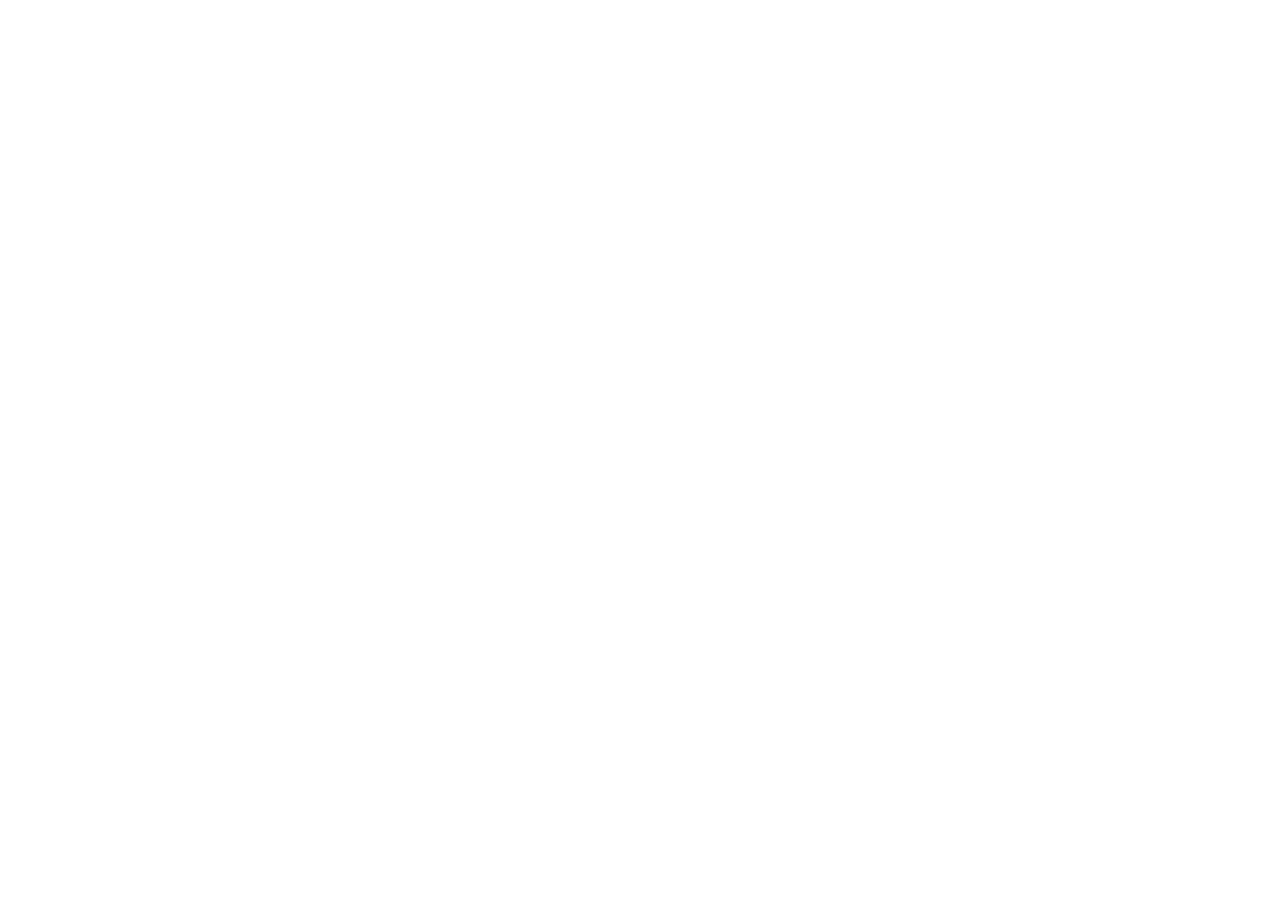
==== Portfolio/index.html @ 82c5b1cc "New File Added for another Task" ====
<!DOCTYPE html>
<html lang="en">
<head>
    <meta charset="UTF-8">
    <meta name="viewport" content="width=device-width, initial-scale=1.0">
    <title>Portfolio</title>
    <link rel="stylesheet" href="style.css">
</head>
<body>
    
</body>
</html>
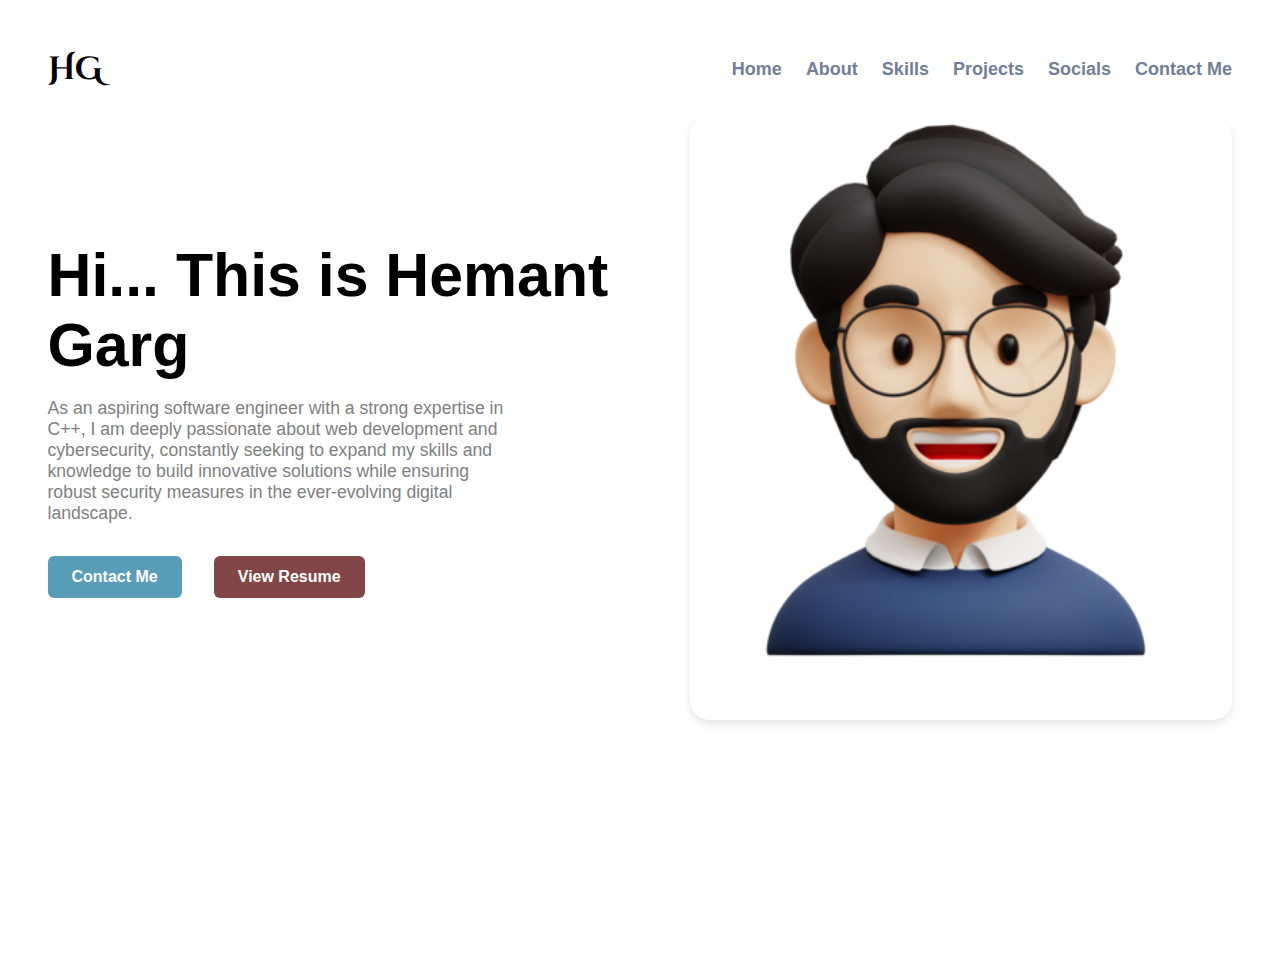
==== commit 25aa8443: "Added Portfolio folder and some content" ====
--- a/Portfolio/index.html
+++ b/Portfolio/index.html
@@ -7,6 +7,42 @@
     <link rel="stylesheet" href="style.css">
 </head>
 <body>
-    
+    <div class="header">
+        <header class="header-content"> 
+            <a href="#logo" class="logo">
+                <span class="logo-text">HG</span>
+            </a>
+            
+            <nav class="nav">
+                <a href="#home" class="nav-link">Home</a>
+                <a href="#about" class="nav-link">About</a>
+                <a href="#skills" class="nav-link">Skills</a>
+                <a href="#projects" class="nav-link">Projects</a>
+                <a href="#socials" class="nav-link">Socials</a>
+                <a href="#contact" class="nav-link">Contact Me</a>         
+            </nav>
+        </header>
+    </div>
+
+    <div class="about">
+        <section class="main-section">
+            <div class="about-left">
+                <h1 class="section-title">Hi... This is Hemant Garg</h1>
+                <p class="section-description">
+                    As an aspiring software engineer with a strong expertise in C++, I am deeply passionate about web development and cybersecurity, constantly seeking to expand my skills and knowledge to build innovative solutions while ensuring robust security measures in the ever-evolving digital landscape.</p>
+                <div class="button-group">
+                    <a href="#contact_me" class="contact-button">Contact Me</a>
+                    <a href="#view_resume" class="view-button">View Resume</a>
+                </div>
+            </div>
+
+            <div class="about-right">
+                <div class="image-container">
+                    <img src="images/Admin.webp" alt="sectionImage" class="section-image"> 
+                </div>
+            </div>
+        </section>
+    </div>
+
 </body>
 </html>--- a/Portfolio/style.css
+++ b/Portfolio/style.css
@@ -0,0 +1,167 @@
+@import url('https://fonts.googleapis.com/css2?family=Cinzel+Decorative:wght@400;700;900&family=Playwrite+DE+LA+Guides&display=swap');
+
+* {
+    margin: 0;
+    padding: 0;
+    font-family: 'Inter', sans-serif;
+    text-decoration: none;
+}
+
+body{
+    height: 100vh;
+    text-align: center;
+    background-color: #ffffff;
+    padding: 2rem;
+}
+
+.header-content{
+    max-width: 1280px;
+    margin: 0 auto; 
+    display: flex;
+    justify-content: space-between;
+    align-items: center;
+    padding: 1rem;
+}
+
+.logo{
+    display: flex;
+    align-items: center;
+    font-size: 2rem;
+    font-weight: bold;
+    color: black;
+    text-decoration: none;
+    gap: 0.625rem;
+}
+
+.logo-text{
+    font-size: 2rem;
+    font-weight: bold;
+    font-family: "Cinzel Decorative", serif;
+}
+
+.nav{
+    display: none;
+    gap: 1.5rem;
+}
+
+@media screen and (min-width: 768px) {
+    .nav{
+        display: flex   ;
+    }
+}
+
+.nav-link{
+    color: #718096;
+    font-size: 1.125rem;
+    font-weight: 600;
+    transform: color 0.1s;
+}
+
+.nav-link:hover{
+    color: black;
+}
+
+@media screen and (min-width: 768px) {
+    .contact-button{
+        display: block;
+    }
+}
+
+.main-section{
+    max-width: 1280px;
+    display: flex;
+    flex-direction: column;
+    justify-content: space-around;
+    gap: 2rem;
+    padding: 0.6rem;
+    align-items: center;
+    margin: 0 auto;
+}
+
+.section-title{
+    font-size: 2.3rem;
+    padding: 1.1rem;
+    color: black;
+}
+
+.section-description{
+    color: gray;
+    font-size: 1.13rem;
+}
+
+.button-group{
+    display: flex;
+    gap: 2rem;
+    padding: 1rem;
+    margin-top: 1rem;
+    align-items: center;
+    justify-content: center;
+}
+
+.contact-button, 
+.view-button{
+    border: none;
+    border-radius: 0.375rem;
+    background-color: #599cb7;
+    color: #ffffff;
+    transform: all 0.1s;
+    padding: 0.75rem 1.5rem;
+    font-size: 1rem;
+    font-weight: 600;
+}
+
+.view-button{
+    background-color: #824646;
+}
+
+.contact-button:hover{
+    background-color: #5254f8;
+}
+
+.view-button:hover{
+    background-color: #d61717;
+}   
+
+.about-right{
+    display: flex;
+    align-items: center;
+    justify-content: center;
+}
+
+.image-container{
+    border-radius: 1.225rem;
+    overflow: hidden;
+    box-shadow: 0px 4px 8px rgba(0,0,0,0.1);
+}
+
+.section-image{
+    height: 90%;
+    width: 100%;
+}
+
+@media screen and (min-width:768px) {
+    .main-section{
+        flex-direction: row;
+    }
+    .about-left{
+        max-width: 50%;
+        text-align: left;
+    }
+    .section-title{
+        padding-left: 0;
+        font-size: 3.8rem;
+    }
+    .button-group{
+        justify-content: start;
+        padding-left: 0;
+    }
+    .image-container{
+        height: 67vh;
+    }
+    .section-description{
+        font-size: 1.1rem;
+        columns: #f0f0f0;
+        width: 78%;
+    }
+    
+}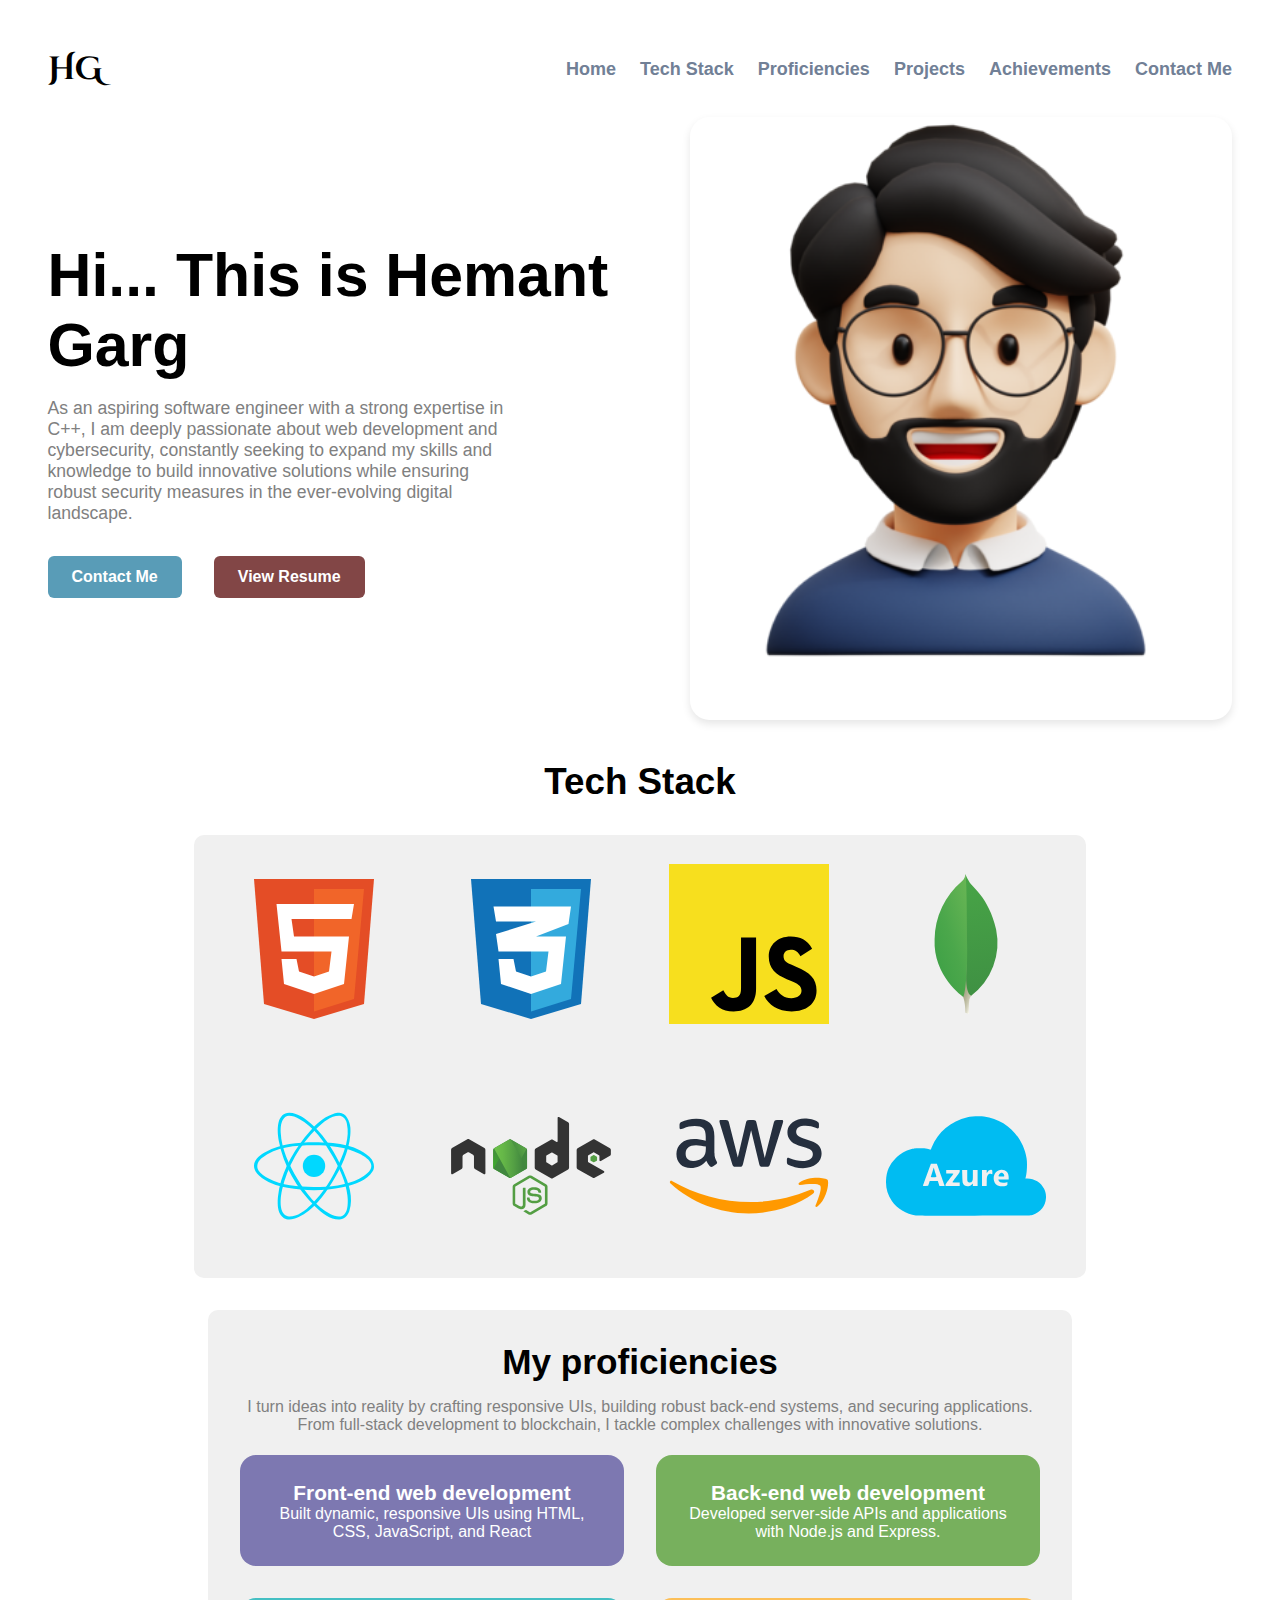
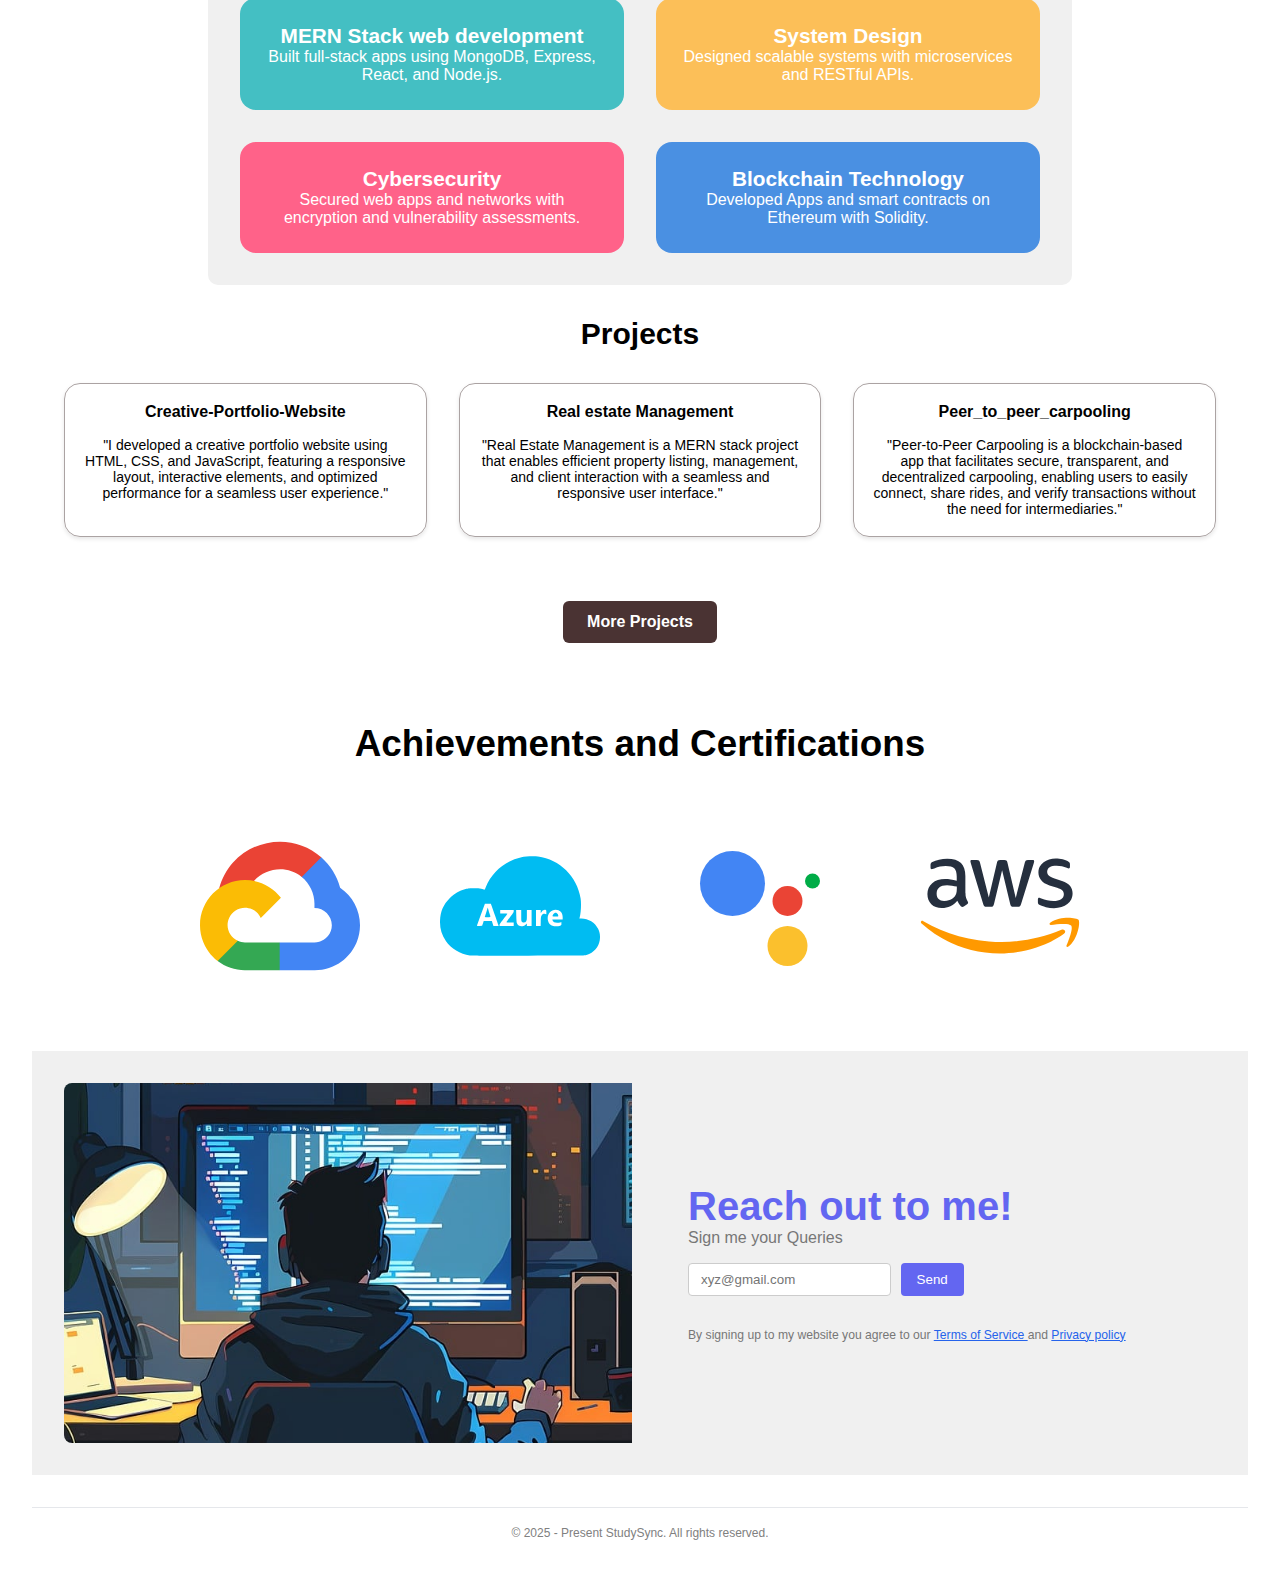
==== commit 6b6fdc67: "Updated Portfolio: Modified index.html, style.css, and added new images" ====
--- a/Portfolio/index.html
+++ b/Portfolio/index.html
@@ -1,35 +1,40 @@
 <!DOCTYPE html>
 <html lang="en">
+
 <head>
     <meta charset="UTF-8">
     <meta name="viewport" content="width=device-width, initial-scale=1.0">
     <title>Portfolio</title>
     <link rel="stylesheet" href="style.css">
 </head>
+
 <body>
     <div class="header">
-        <header class="header-content"> 
+        <header class="header-content">
             <a href="#logo" class="logo">
                 <span class="logo-text">HG</span>
             </a>
-            
+
             <nav class="nav">
                 <a href="#home" class="nav-link">Home</a>
-                <a href="#about" class="nav-link">About</a>
-                <a href="#skills" class="nav-link">Skills</a>
+                <a href="#tech_stack" class="nav-link">Tech Stack</a>
+                <a href="#proficiencies" class="nav-link">Proficiencies</a>
                 <a href="#projects" class="nav-link">Projects</a>
-                <a href="#socials" class="nav-link">Socials</a>
-                <a href="#contact" class="nav-link">Contact Me</a>         
+                <a href="#achievements" class="nav-link">Achievements</a>
+                <a href="#contact" class="nav-link">Contact Me</a>
             </nav>
         </header>
     </div>
 
-    <div class="about">
+    <div class="about" id="home">
         <section class="main-section">
             <div class="about-left">
                 <h1 class="section-title">Hi... This is Hemant Garg</h1>
                 <p class="section-description">
-                    As an aspiring software engineer with a strong expertise in C++, I am deeply passionate about web development and cybersecurity, constantly seeking to expand my skills and knowledge to build innovative solutions while ensuring robust security measures in the ever-evolving digital landscape.</p>
+                    As an aspiring software engineer with a strong expertise in C++, I am deeply passionate about web
+                    development and cybersecurity, constantly seeking to expand my skills and knowledge to build
+                    innovative solutions while ensuring robust security measures in the ever-evolving digital landscape.
+                </p>
                 <div class="button-group">
                     <a href="#contact_me" class="contact-button">Contact Me</a>
                     <a href="#view_resume" class="view-button">View Resume</a>
@@ -38,11 +43,240 @@
 
             <div class="about-right">
                 <div class="image-container">
-                    <img src="images/Admin.webp" alt="sectionImage" class="section-image"> 
+                    <img src="images/Admin.webp" alt="Admin" class="section-image">
                 </div>
             </div>
         </section>
     </div>
 
+    <div class="technology-container" id="tech_stack">
+        <h2 class="technology-title">Tech Stack</h2>
+        <div class="technology-grid">
+
+            <div class="technology-logo">
+                <a href="#html"><img src="images/HTML.svg" alt="html-logo" class="svg-img"></a>
+            </div>
+            <div class="technology-logo">
+                <a href="#css"><img src="images/CSS.svg" alt="css-logo" class="svg-img"></a>
+            </div>
+            <div class="technology-logo">
+                <a href="#js"><img src="images/JS.svg" alt="js-logo" class="svg-img"></a>
+            </div>
+            <div class="technology-logo">
+                <a href="#mongodb"><img src="images/MongoDB.svg" alt="mongodb-logo" class="svg-img"></a>
+            </div>
+            <div class="technology-logo">
+                <a href="#react"><img src="images/React.svg" alt="react-logo" class="svg-img"></a>
+            </div>
+            <div class="technology-logo">
+                <a href="#nodejs"><img src="images/Nodejs.svg" alt="nodejs-logo" class="svg-img"></a>
+            </div>
+            <div class="technology-logo">
+                <a href="#aws"><img src="images/AWS.svg" alt="aws-logo" class="svg-img"></a>
+            </div>
+            <div class="technology-logo">
+                <a href="#azure"><img src="images/Azure.svg" alt="azure-logo" class="svg-img"></a>
+            </div>
+        </div>
+    </div>
+
+    <div class="proficiency" id="proficiencies">
+        <div class="proficiency-content">
+            <div class="main-info">
+                <h2 class="main-title">My proficiencies</h2>
+                <p class="main-description">I turn ideas into reality by crafting responsive UIs, building robust
+                    back-end systems, and securing applications. From full-stack development to blockchain, I tackle
+                    complex challenges with innovative solutions.</p>
+            </div>
+            <div class="proficiency-grid">
+                <!-- card 1 -->
+                <div class="proficiency-card">
+                    <div class="proficiency-info">
+                        <div class="proficiency-title">
+                            <a href="#frontend">Front-end web development </a>
+                        </div>
+                        <div class="proficiency-description">
+                            <a href="#frontend">Built dynamic, responsive UIs using HTML, CSS, JavaScript, and React</a>
+                        </div>
+                    </div>
+                </div>
+                <!-- card 2 -->
+                <div class="proficiency-card">
+                    <div class="proficiency-info">
+                        <div class="proficiency-title">
+                            <a href="#backend">Back-end web development</a>
+                        </div>
+                        <div class="proficiency-description">
+                            <a href="#backend">Developed server-side APIs and applications with Node.js and Express.</a>
+                        </div>
+                    </div>
+                </div>
+                <!-- card 3 -->
+                <div class="proficiency-card">
+                    <div class="proficiency-info">
+                        <div class="proficiency-title">
+                            <a href="#mernStack">MERN Stack web development</a>
+                        </div>
+                        <div class="proficiency-description">
+                            <a href="#mernStack">Built full-stack apps using MongoDB, Express, React, and Node.js.</a>
+                        </div>
+                    </div>
+                </div>
+                <!-- card 4 -->
+                <div class="proficiency-card">
+                    <div class="proficiency-info">
+                        <div class="proficiency-title">
+                            <a href="#systemDesign">System Design</a>
+                        </div>
+                        <div class="proficiency-description">
+                            <a href="#systemDesign">Designed scalable systems with microservices and RESTful APIs.</a>
+                        </div>
+                    </div>
+                </div>
+                <!-- card 5 -->
+                <div class="proficiency-card">
+                    <div class="proficiency-info">
+                        <div class="proficiency-title">
+                            <a href="#cybersecurity">Cybersecurity</a>
+                        </div>
+                        <div class="proficiency-description">
+                            <a href="#cybersecurity">Secured web apps and networks with encryption and vulnerability
+                                assessments.</a>
+                        </div>
+                    </div>
+                </div>
+                <!-- card 6 -->
+                <div class="proficiency-card">
+                    <div class="proficiency-info">
+                        <div class="proficiency-title">
+                            <a href="#blockchain">Blockchain Technology</a>
+                        </div>
+                        <div class="proficiency-description">
+                            <a href="#blockchain">Developed Apps and smart contracts on Ethereum with Solidity.</a>
+                        </div>
+                    </div>
+                </div>
+            </div>
+        </div>
+    </div>
+
+    <div class="projects-container" id="projects">
+        <div class="projects-content">
+            <h2 class="projects-title">
+                Projects
+            </h2>
+            <div class="projects-grid">
+                <!-- card 1 -->
+                <div class="projects-card">
+                    <div class="projects-details">
+                        <h3 class="projects-name">
+                            <a href="#Creative_Portfolio_Website">Creative-Portfolio-Website</a>
+                        </h3>
+                    </div>
+                    <div class="projects-text">
+                        "I developed a creative portfolio website using HTML, CSS, and JavaScript, featuring a
+                        responsive layout, interactive elements, and optimized performance for a seamless user
+                        experience."
+                    </div>
+                </div>
+                <!-- card2 -->
+                <div class="projects-card">
+                    <div class="projects-details">
+                        <h3 class="projects-name">
+                            <a href="#Real_estate_Management">Real estate Management</a>
+                        </h3>
+                    </div>
+                    <div class="projects-text">
+                        "Real Estate Management is a MERN stack project that enables efficient property listing,
+                        management, and client interaction with a seamless and responsive user interface."
+                    </div>
+                </div>
+                <!-- card3 -->
+                <div class="projects-card">
+                    <div class="projects-details">
+                        <h3 class="projects-name">
+                            <a href="#Peer_to_peer_carpooling">Peer_to_peer_carpooling</a>
+                        </h3>
+                    </div>
+                    <div class="projects-text">
+                        "Peer-to-Peer Carpooling is a blockchain-based app that facilitates secure, transparent, and
+                        decentralized carpooling, enabling users to easily connect, share rides, and verify transactions
+                        without the need for intermediaries."
+                    </div>
+                </div>
+            </div>
+            <div class="more-projects">
+                <a href="#more_projects" class="projects-button">More Projects</a>
+            </div>
+        </div>
+    </div>
+
+    <div class="certificates-container" id="achievements">
+        <h2 class="certificates-title">Achievements and Certifications</h2>
+        <div class="certificates-grid">
+
+            <div class="certificates-logo">
+                <a href="https://cloud.google.com"><img src="images/Google_Cloud.svg" alt="google_cloud_logo"
+                        class="svg-img"></a>
+            </div>
+
+            <div class="certificates-logo">
+                <a href="https://azure.microsoft.com"><img src="images/Azure.svg" alt="azure_logo" class="svg-img"></a>
+            </div>
+
+            <div class="certificates-logo">
+                <a href="https://developers.google.com/"><img src="images/Google_assistant_action.svg"
+                        alt="google_assistant_logo" class="svg-img"></a>
+            </div>
+
+            <div class="certificates-logo">
+                <a href="https://aws.amazon.com/"><img src="images/AWS.svg" alt="aws_logo" class="svg-img"></a>
+            </div>
+
+        </div>
+    </div>
+
+    <div class="contact-container" id="contact">
+        <div class="contact-content">
+            <!-- left part -->
+            <div class="contact-left">
+                <img src="images/Admin_coding.jpg" alt="admin-img" loading="lazy">
+            </div>
+            <!-- right part -->
+            <div class="contact-right">
+
+                <div class="contact-info">
+                    <h2 class="contact-title">
+                        Reach out to me!
+                    </h2>
+                    <p class="contact-desc">
+                        Sign me your Queries
+                    </p>
+                </div>
+                <form class="contact-form">
+                    <input class="contact-email" type="email" placeholder="xyz@gmail.com">
+
+                    <button class="contact-send-button">
+                        Send
+                    </button>
+                </form>
+
+                <div class="privacy-policy">
+                    By signing up to my website you agree to our
+                    <a class="contact-link">
+                        Terms of Service
+                    </a>
+                    and
+                    <a class="contact-link">
+                        Privacy policy
+                    </a>
+                </div>
+            </div>
+        </div>
+    </div>
+    <div class="footer-copyright">
+        &copy; 2025 - Present StudySync. All rights reserved.
+    </div>
 </body>
+
 </html>--- a/Portfolio/style.css
+++ b/Portfolio/style.css
@@ -7,23 +7,23 @@
     text-decoration: none;
 }
 
-body{
+body {
     height: 100vh;
     text-align: center;
     background-color: #ffffff;
     padding: 2rem;
 }
 
-.header-content{
+.header-content {
     max-width: 1280px;
-    margin: 0 auto; 
+    margin: 0 auto;
     display: flex;
     justify-content: space-between;
     align-items: center;
     padding: 1rem;
 }
 
-.logo{
+.logo {
     display: flex;
     align-items: center;
     font-size: 2rem;
@@ -33,41 +33,41 @@
     gap: 0.625rem;
 }
 
-.logo-text{
+.logo-text {
     font-size: 2rem;
     font-weight: bold;
     font-family: "Cinzel Decorative", serif;
 }
 
-.nav{
+.nav {
     display: none;
     gap: 1.5rem;
 }
 
-@media screen and (min-width: 768px) {
-    .nav{
-        display: flex   ;
-    }
-}
-
-.nav-link{
+@media screen and (min-width: 790px) {
+    .nav {
+        display: flex;
+    }
+}
+
+.nav-link {
     color: #718096;
     font-size: 1.125rem;
     font-weight: 600;
     transform: color 0.1s;
 }
 
-.nav-link:hover{
+.nav-link:hover {
     color: black;
 }
 
-@media screen and (min-width: 768px) {
-    .contact-button{
+@media screen and (min-width: 790px) {
+    .contact-button {
         display: block;
     }
 }
 
-.main-section{
+.main-section {
     max-width: 1280px;
     display: flex;
     flex-direction: column;
@@ -78,18 +78,19 @@
     margin: 0 auto;
 }
 
-.section-title{
+.section-title {
     font-size: 2.3rem;
     padding: 1.1rem;
     color: black;
 }
 
-.section-description{
+.section-description {
     color: gray;
     font-size: 1.13rem;
 }
 
-.button-group{
+.button-group,
+.more-projects {
     display: flex;
     gap: 2rem;
     padding: 1rem;
@@ -98,8 +99,9 @@
     justify-content: center;
 }
 
-.contact-button, 
-.view-button{
+.contact-button,
+.view-button,
+.projects-button {
     border: none;
     border-radius: 0.375rem;
     background-color: #599cb7;
@@ -110,58 +112,438 @@
     font-weight: 600;
 }
 
-.view-button{
+.view-button {
     background-color: #824646;
 }
 
-.contact-button:hover{
+.projects-button {
+    background-color: #4a3333;
+}
+
+.projects-button:hover {
+    background-color: #2b2222;
+}
+
+.contact-button:hover {
     background-color: #5254f8;
 }
 
-.view-button:hover{
+.view-button:hover {
     background-color: #d61717;
-}   
-
-.about-right{
+}
+
+.about-right {
     display: flex;
     align-items: center;
     justify-content: center;
 }
 
-.image-container{
+.image-container {
     border-radius: 1.225rem;
     overflow: hidden;
-    box-shadow: 0px 4px 8px rgba(0,0,0,0.1);
-}
-
-.section-image{
+    box-shadow: 0px 4px 8px rgba(0, 0, 0, 0.1);
+}
+
+.section-image {
     height: 90%;
     width: 100%;
 }
 
-@media screen and (min-width:768px) {
-    .main-section{
+@media screen and (min-width:790px) {
+    .main-section {
         flex-direction: row;
     }
-    .about-left{
+
+    .about-left {
         max-width: 50%;
         text-align: left;
     }
-    .section-title{
+
+    .section-title {
         padding-left: 0;
         font-size: 3.8rem;
     }
-    .button-group{
+
+    .button-group {
         justify-content: start;
         padding-left: 0;
     }
-    .image-container{
+
+    .image-container {
         height: 67vh;
     }
-    .section-description{
+
+    .section-description {
         font-size: 1.1rem;
         columns: #f0f0f0;
         width: 78%;
     }
-    
+
+}
+
+.technology-container,
+.certificates-container {
+    display: flex;
+    flex-direction: column;
+    justify-content: center;
+    align-items: center;
+    margin-top: 2rem;
+}
+
+.technology-grid {
+    display: grid;
+    grid-template-columns: repeat(2, 1fr);
+    gap: 3.6rem;
+    padding: 1rem;
+    background-color: #f0f0f0;
+    border-radius: 0.625rem;
+    margin-top: 2rem;
+    margin-bottom: 2rem;
+    padding: 1.8rem 2.5rem;
+}
+
+.certificates-grid {
+    display: grid;
+    grid-template-columns: repeat(2, 1fr);
+    gap: 5rem;
+    padding: 1rem;
+    margin-top: 2rem;
+    margin-bottom: 2rem;
+    padding: 1.8rem 2.5rem;
+}
+
+.svg-img {
+    height: 10rem;
+}
+
+@media screen and (min-width:790px) {
+
+    .technology-grid {
+        grid-template-columns: repeat(4, 1fr);
+    }
+
+    .technology-title {
+        font-size: 2.3rem;
+        font-weight: bold;
+    }
+}
+
+@media screen and (min-width:910px) {
+
+    .certificates-grid {
+        grid-template-columns: repeat(4, 1fr);
+    }
+
+    .certificates-title {
+        font-size: 2.3rem;
+        font-weight: bold;
+    }
+}
+
+.main-info {
+    display: flex;
+    flex-direction: column;
+    gap: 1rem;
+}
+
+.proficiency-container {
+    background-color: #f0f0f0;
+    padding: 2.5rem 0;
+    text-align: center;
+}
+
+.proficiency-content {
+    max-width: 800px;
+    margin: 0 auto;
+    padding: 2rem 2rem;
+    background-color: #f0f0f0;
+    border-radius: 0.625rem;
+}
+
+.main-title {
+    font-size: 2.2rem;
+    font-weight: bold;
+}
+
+.main-description {
+    color: #808080;
+    font-size: 1rem;
+}
+
+.proficiency-grid {
+    display: grid;
+    grid-gap: 2rem;
+    grid-template-columns: repeat(2, 1fr);
+    margin-top: 1.3rem;
+}
+
+.proficiency-grid .proficiency-info a:hover {
+    color: black;
+}
+
+.proficiency-card {
+    display: flex;
+    flex-direction: column;
+    justify-content: center;
+    align-items: center;
+    background-color: #6d7890;
+    padding: 1.6rem;
+    border-radius: 1rem;
+    gap: 1rem;
+}
+
+.proficiency-info a {
+    display: flex;
+    flex-direction: column;
+    gap: 1rem;
+    color: white;
+}
+
+.proficiency-svg {
+    width: 1.5rem;
+    height: 1.5rem;
+}
+
+.proficiency-title a {
+    color: white;
+    font-weight: bold;
+    font-size: 1.3rem;
+}
+
+.proficiency-description {
+    color: white;
+}
+
+.proficiency-card:nth-child(1) {
+    background-color: #7d78b1;
+}
+
+.proficiency-card:nth-child(2) {
+    background-color: #77b05d;
+}
+
+.proficiency-card:nth-child(3) {
+    background-color: #44bfc3;
+}
+
+.proficiency-card:nth-child(4) {
+    background-color: #fcbf58;
+}
+
+.proficiency-card:nth-child(5) {
+    background-color: #FF6289;
+}
+
+.proficiency-card:nth-child(6) {
+    background-color: #4a90e2;
+}
+
+@media screen and (max-width: 790px) {
+    .proficiency-grid {
+        grid-template-columns: repeat(1, 1fr);
+    }
+}
+
+.projects-container {
+    background-color: #ffffff;
+    padding: 2rem;
+    margin: 0 auto;
+    max-width: 1280px;
+}
+
+.projects-content {
+    display: flex;
+    flex-direction: column;
+    gap: 2rem;
+}
+
+.projects-grid .projects-details a:hover {
+    color: #718096;
+}
+
+.projects-title {
+    font-size: 1.875rem;
+    font-weight: bold;
+}
+
+.projects-grid {
+    display: grid;
+    grid-template-columns: repeat(auto-fill, minmax(300px, 1fr));
+    grid-gap: 2rem;
+}
+
+.projects-card {
+    display: flex;
+    flex-direction: column;
+    border: 1px solid rgb(171, 163, 163);
+    border-radius: 1rem;
+    box-shadow: 0 2px 4px rgba(0, 0, 0, 0.1);
+    padding: 1.2rem;
+    gap: 1rem;
+    transition: transform 0.3s ease, box-shadow 0.3s ease;
+}
+
+.projects-card:hover {
+    transform: scale(1.05);
+    box-shadow: 0 4px 8px rgba(0, 0, 0, 0.2);
+    border: 1px solid blue;
+}
+
+.projects-avatar img {
+    height: 5rem;
+    width: 5rem;
+}
+
+.projects-text {
+    font-size: 0.875rem;
+}
+
+.projects-name {
+    color: #6366F1;
+    font-size: 1rem;
+}
+
+.projects-name a {
+    color: black;
+}
+
+.projects-name a:hover {
+    color: #6366F1;
+}
+
+.projects-desc {
+    font-size: 0.875rem;
+    color: #777;
+}
+
+.contact-container {
+    background-color: #f0f0f0;
+    max-width: 1280px;
+    height: 40vh;
+    margin: 0 auto;
+}
+
+.contact-content {
+    display: flex;
+    flex-direction: row;
+    background-color: #f0f0f0;
+    height: 100%;
+    border-radius: 8px;
+    overflow: hidden;
+}
+
+.contact-left {
+    height: 100%;
+    width: 50%;
+    display: none;
+    position: relative;
+}
+
+.contact-left img {
+    position: absolute;
+    inset: 0;
+    width: 100%;
+    height: 100%;
+    object-fit: cover;
+    object-position: center;
+}
+
+.contact-right {
+    display: flex;
+    flex-direction: column;
+    gap: 1rem;
+    padding: 0.5rem;
+    justify-content: center;
+    align-items: flex-start;
+    width: 98%
+}
+
+@media screen and (min-width:790px) {
+    .contact-left {
+        display: block;
+        width: 50%;
+    }
+
+    .contact-right {
+        width: 50%;
+    }
+
+    .contact-container {
+        padding: 2rem;
+    }
+}
+
+.contact-info {
+    padding: 0 3rem;
+}
+
+.contact-title {
+    font-size: 1.5rem;
+    font-weight: bold;
+    color: #6366F1;
+}
+
+.contact-desc {
+    text-align: left;
+    color: #777;
+}
+
+.contact-form {
+    padding: 0 3rem;
+    display: flex;
+    flex-wrap: wrap;
+    margin-bottom: 1rem;
+    gap: 0.6rem;
+}
+
+.contact-email {
+    background-color: #ffffff;
+    color: #333;
+    outline: none;
+    border: 1px solid #ccc;
+    border-radius: 4px;
+    padding: 0.5rem 0.75rem;
+}
+
+.contact-email:focus {
+    border-color: 2563eb;
+    box-shadow: 0 4px 8px rgba(0, 0, 0, 0.3);
+}
+
+.contact-send-button {
+    background-color: #6366F1;
+    color: #ffffff;
+    border: none;
+    border-radius: 0.25rem;
+    padding: 0.5rem 1rem;
+}
+
+.contact-send-button:hover {
+    background-color: #2563eb;
+}
+
+.privacy-policy {
+    font-size: 0.76rem;
+    padding: 0 3rem;
+    color: #777;
+}
+
+.contact-link {
+    text-decoration: underline;
+    color: #2563eb;
+}
+
+@media screen and (min-width:790px) {
+    .contact-title {
+        font-size: 2.5rem;
+    }
+}
+
+.footer-copyright {
+    color: #808080;
+    font-size: 0.75rem;
+    padding-bottom: 2rem;
+    margin-top: 2rem;
+    padding-top: 1.15rem;
+    border-top: 1px solid #e5e7eb;
 }